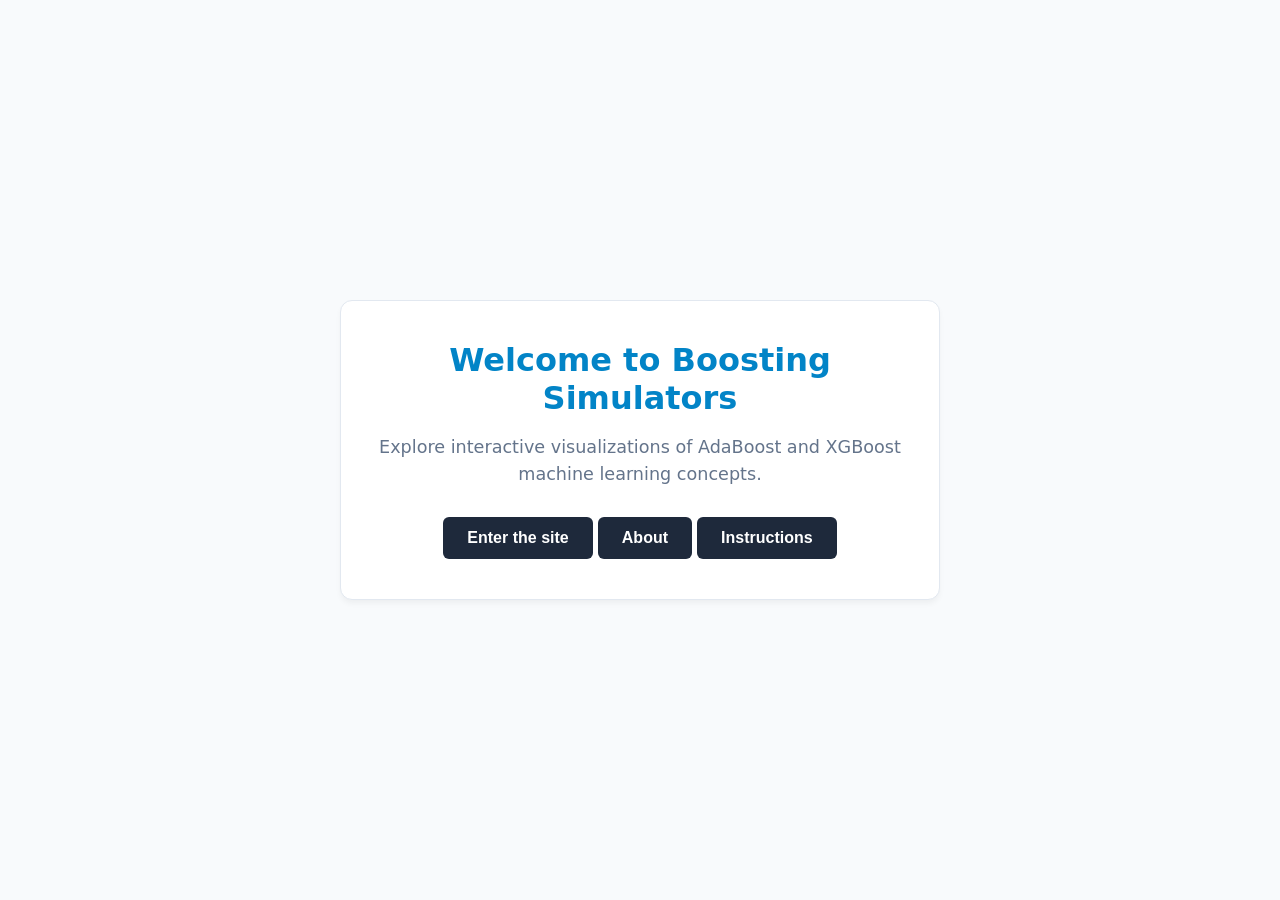
==== index.html @ 56890c73 "Add files via upload" ====
<!DOCTYPE html>
<html lang="en">
<head>
    <meta charset="UTF-8">
    <meta name="viewport" content="width=device-width, initial-scale=1.0">
    <title>Welcome to Boosting Simulators</title>
    <style>
        :root {
            --bg-color: #f8fafc;
            --card-bg: #ffffff;
            --accent-color: #0284c7;
            --text-color: #1e293b;
            --border-color: #e2e8f0;
        }
        body {
            font-family: system-ui, -apple-system, sans-serif;
            background-color: var(--bg-color);
            color: var(--text-color);
            margin: 0;
            padding: 20px;
            display: flex;
            flex-direction: column;
            align-items: center;
            justify-content: center;
            min-height: 100vh;
            box-sizing: border-box;
        }
        .container {
            width: 100%;
            max-width: 600px;
        }
        .panel {
            background-color: var(--card-bg);
            border: 1px solid var(--border-color);
            border-radius: 12px;
            padding: 40px 20px;
            box-shadow: 0 4px 6px -1px rgba(0,0,0,0.05);
            text-align: center;
        }
        h1 {
            color: var(--accent-color);
            margin: 0 0 15px 0;
        }
        p {
            color: #64748b;
            font-size: 1.1rem;
            margin-bottom: 30px;
            line-height: 1.5;
        }
        .action-btn {
            background-color: #1e293b;
            color: white;
            border: none;
            padding: 12px 24px;
            border-radius: 6px;
            cursor: pointer;
            font-weight: bold;
            font-size: 1rem;
        }
    </style>
</head>
<body>
    <div class="container">
        <div class="panel">
            <h1>Welcome to Boosting Simulators</h1>
            <p>Explore interactive visualizations of AdaBoost and XGBoost machine learning concepts.</p>
            <button class="action-btn" id="enter-btn">Enter the site</button>
            <button class="action-btn" id="about-btn">About</button>
            <button class="action-btn" id="instruct-btn">Instructions</button>
        </div>
    </div>
    <script>
        document.getElementById('enter-btn').onclick = function() {
            window.location.href = 'boostingtypes.html';
        };
        document.getElementById('about-btn').onclick = function() {
            window.location.href = 'about.html';
        };
        document.getElementById('instruct-btn').onclick = function() {
            window.location.href = 'instructions.html';
        };
    </script>
</body>
</html>
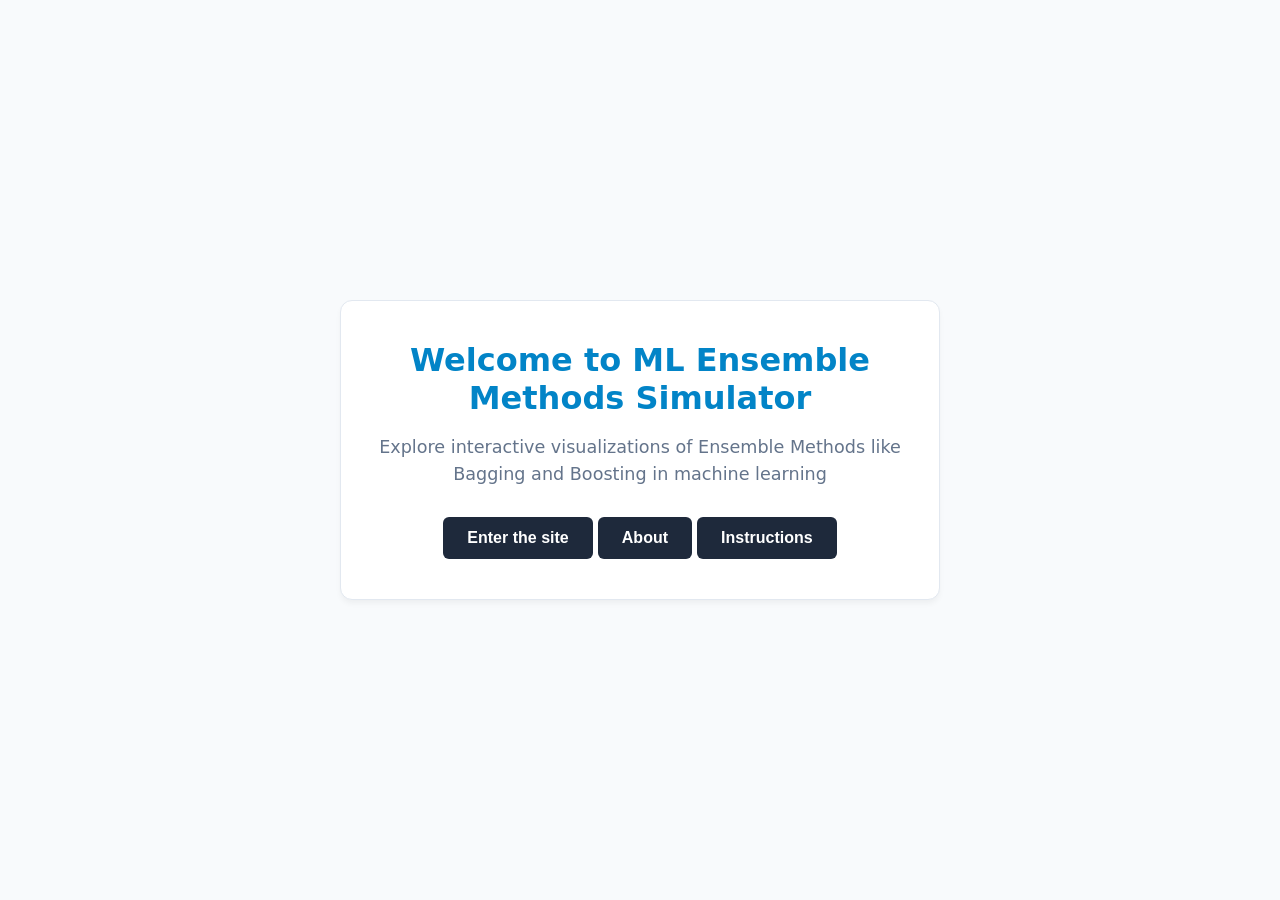
==== commit 6a6ba95d: "Change title to 'ML Ensemble Methods Simulator' Updated the title and description of the simulator." ====
--- a/index.html
+++ b/index.html
@@ -3,7 +3,7 @@
 <head>
     <meta charset="UTF-8">
     <meta name="viewport" content="width=device-width, initial-scale=1.0">
-    <title>Welcome to Boosting Simulators</title>
+    <title>Welcome to ML Ensemble Methods Simulator</title>
     <style>
         :root {
             --bg-color: #f8fafc;
@@ -62,8 +62,8 @@
 <body>
     <div class="container">
         <div class="panel">
-            <h1>Welcome to Boosting Simulators</h1>
-            <p>Explore interactive visualizations of AdaBoost and XGBoost machine learning concepts.</p>
+            <h1>Welcome to ML Ensemble Methods Simulator</h1>
+            <p>Explore interactive visualizations of Ensemble Methods like Bagging and Boosting in machine learning</p>
             <button class="action-btn" id="enter-btn">Enter the site</button>
             <button class="action-btn" id="about-btn">About</button>
             <button class="action-btn" id="instruct-btn">Instructions</button>
@@ -81,4 +81,4 @@
         };
     </script>
 </body>
-</html>+</html>
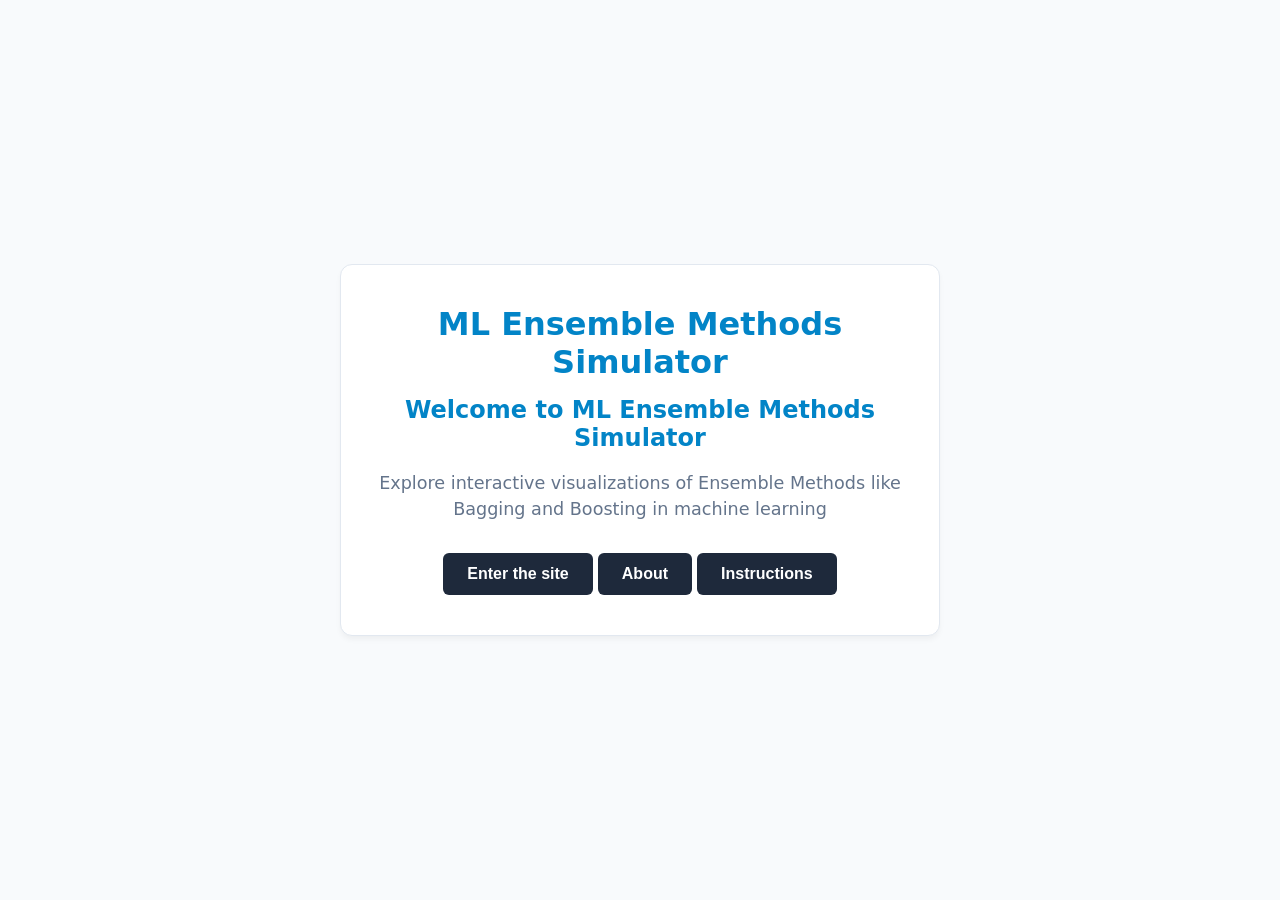
==== commit c6ad27a8: "Update title and add a subtitle in index.html" ====
--- a/index.html
+++ b/index.html
@@ -3,7 +3,7 @@
 <head>
     <meta charset="UTF-8">
     <meta name="viewport" content="width=device-width, initial-scale=1.0">
-    <title>Welcome to ML Ensemble Methods Simulator</title>
+    <title>ML Ensemble Methods Simulator</title>
     <style>
         :root {
             --bg-color: #f8fafc;
@@ -37,7 +37,7 @@
             box-shadow: 0 4px 6px -1px rgba(0,0,0,0.05);
             text-align: center;
         }
-        h1 {
+        h1, h2 {
             color: var(--accent-color);
             margin: 0 0 15px 0;
         }
@@ -62,7 +62,8 @@
 <body>
     <div class="container">
         <div class="panel">
-            <h1>Welcome to ML Ensemble Methods Simulator</h1>
+            <h1>ML Ensemble Methods Simulator</h1>
+            <h2>Welcome to ML Ensemble Methods Simulator</h2>
             <p>Explore interactive visualizations of Ensemble Methods like Bagging and Boosting in machine learning</p>
             <button class="action-btn" id="enter-btn">Enter the site</button>
             <button class="action-btn" id="about-btn">About</button>
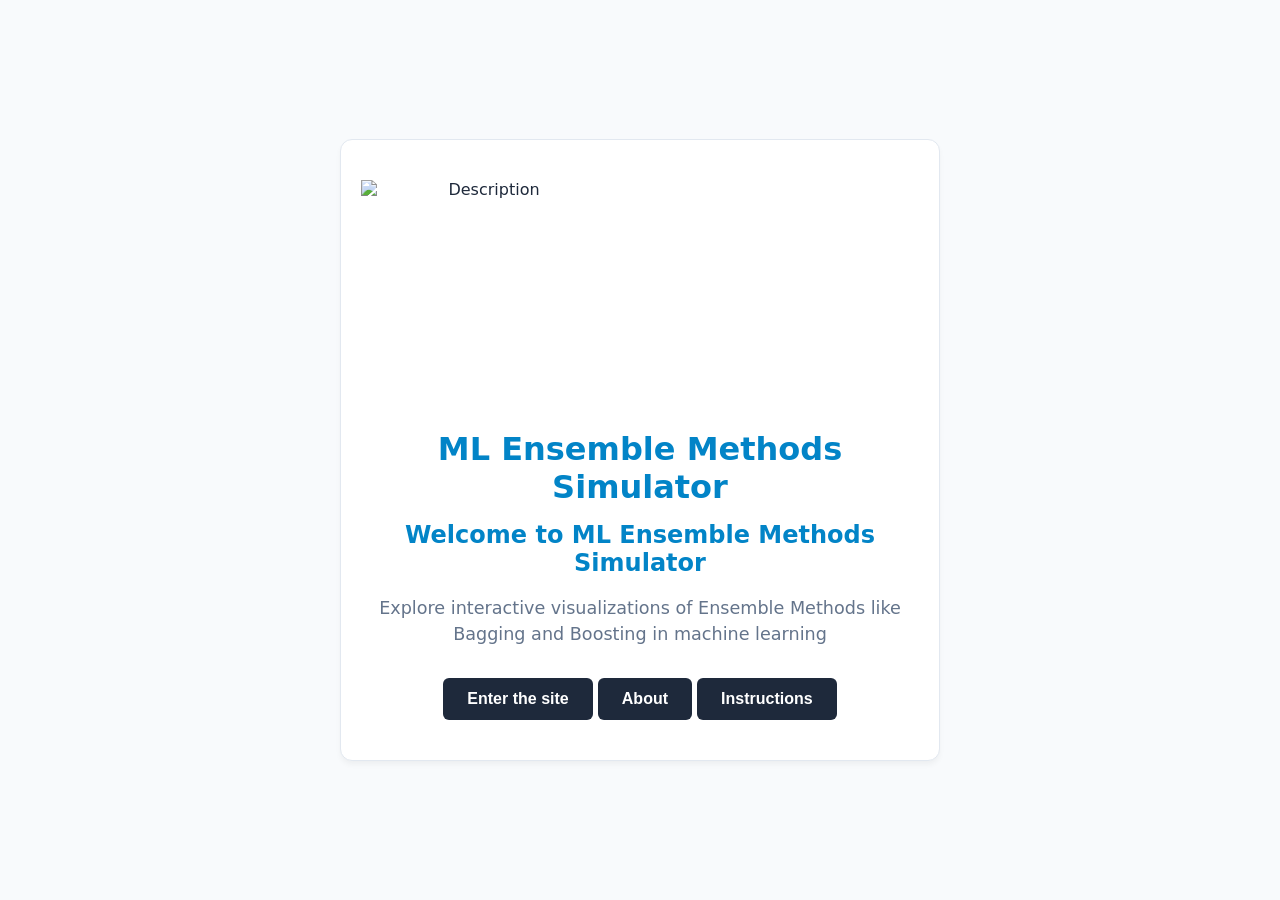
==== commit 497cd18d: "Insert logo image in the HTML panel Added logo image to the panel section." ====
--- a/index.html
+++ b/index.html
@@ -3,65 +3,25 @@
 <head>
     <meta charset="UTF-8">
     <meta name="viewport" content="width=device-width, initial-scale=1.0">
-    <title>ML Ensemble Methods Simulator</title>
+    <title>Welcome | ML Ensemble Methods Simulator</title>
+    <link rel="icon" href="https://github.com/Harish040805/mlensemblemethods/blob/main/logo.png?raw=true" type="image/png">
     <style>
-        :root {
-            --bg-color: #f8fafc;
-            --card-bg: #ffffff;
-            --accent-color: #0284c7;
-            --text-color: #1e293b;
-            --border-color: #e2e8f0;
-        }
-        body {
-            font-family: system-ui, -apple-system, sans-serif;
-            background-color: var(--bg-color);
-            color: var(--text-color);
-            margin: 0;
-            padding: 20px;
-            display: flex;
-            flex-direction: column;
-            align-items: center;
-            justify-content: center;
-            min-height: 100vh;
-            box-sizing: border-box;
-        }
-        .container {
-            width: 100%;
-            max-width: 600px;
-        }
-        .panel {
-            background-color: var(--card-bg);
-            border: 1px solid var(--border-color);
-            border-radius: 12px;
-            padding: 40px 20px;
-            box-shadow: 0 4px 6px -1px rgba(0,0,0,0.05);
-            text-align: center;
-        }
-        h1, h2 {
-            color: var(--accent-color);
-            margin: 0 0 15px 0;
-        }
-        p {
-            color: #64748b;
-            font-size: 1.1rem;
-            margin-bottom: 30px;
-            line-height: 1.5;
-        }
-        .action-btn {
-            background-color: #1e293b;
-            color: white;
-            border: none;
-            padding: 12px 24px;
-            border-radius: 6px;
-            cursor: pointer;
-            font-weight: bold;
-            font-size: 1rem;
-        }
+        :root { --bg-color: #f8fafc; --card-bg: #ffffff; --accent-color: #0284c7; --text-color: #1e293b; --border-color: #e2e8f0; }
+        body { font-family: system-ui, -apple-system, sans-serif; background-color: var(--bg-color); color: var(--text-color); margin: 0; padding: 20px; display: flex; flex-direction: column; align-items: center;
+            justify-content: center; min-height: 100vh; box-sizing: border-box; }
+        .container { width: 100%; max-width: 600px; }
+        .panel { background-color: var(--card-bg); border: 1px solid var(--border-color); border-radius: 12px; padding: 40px 20px; box-shadow: 0 4px 6px -1px rgba(0,0,0,0.05); text-align: center; }
+        h1, h2 { color: var(--accent-color); margin: 0 0 15px 0; }
+        p { color: #64748b; font-size: 1.1rem; margin-bottom: 30px; line-height: 1.5; }
+        .action-btn { background-color: #1e293b; color: white; border: none; padding: 12px 24px; border-radius: 6px; cursor: pointer; font-weight: bold; font-size: 1rem; }
     </style>
 </head>
 <body>
     <div class="container">
         <div class="panel">
+            <div style="width: 250px; height: 250px; display: flex; justify-content: center;"">
+                <img src="https://github.com/Harish040805/mlensemblemethods/blob/main/logo.png?raw=true" type="image/png" alt="Description" style="width: 100%; height: 100%;">
+            </div>
             <h1>ML Ensemble Methods Simulator</h1>
             <h2>Welcome to ML Ensemble Methods Simulator</h2>
             <p>Explore interactive visualizations of Ensemble Methods like Bagging and Boosting in machine learning</p>
@@ -70,9 +30,9 @@
             <button class="action-btn" id="instruct-btn">Instructions</button>
         </div>
     </div>
-    <script>
+<script>
         document.getElementById('enter-btn').onclick = function() {
-            window.location.href = 'boostingtypes.html';
+            window.location.href = 'startsimulation.html';
         };
         document.getElementById('about-btn').onclick = function() {
             window.location.href = 'about.html';
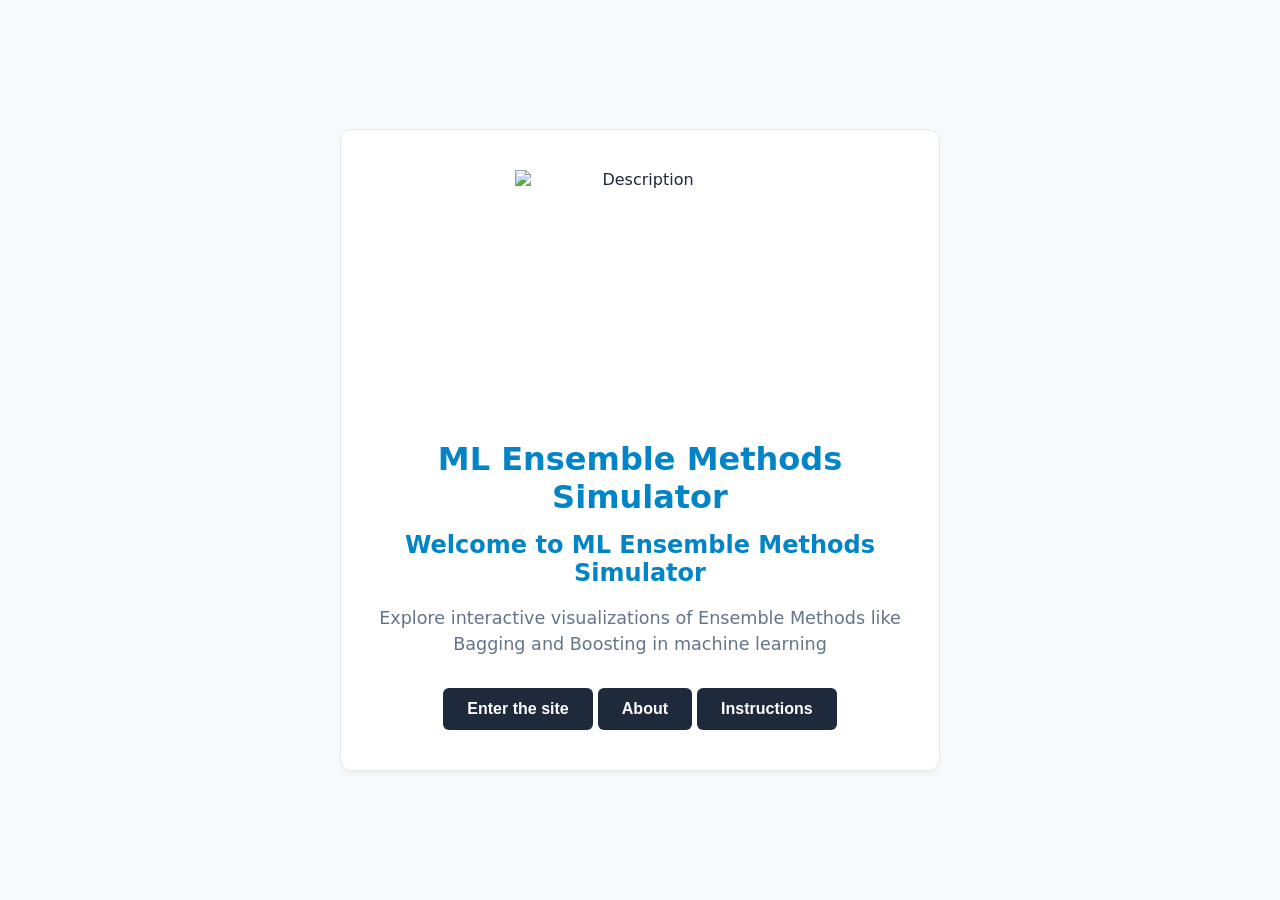
==== commit d5a95e0a: "Refactor logo container in index.html Updated logo container styling and structure for better alignm" ====
--- a/index.html
+++ b/index.html
@@ -11,6 +11,8 @@
             justify-content: center; min-height: 100vh; box-sizing: border-box; }
         .container { width: 100%; max-width: 600px; }
         .panel { background-color: var(--card-bg); border: 1px solid var(--border-color); border-radius: 12px; padding: 40px 20px; box-shadow: 0 4px 6px -1px rgba(0,0,0,0.05); text-align: center; }
+        .logo-container { width: 250px; height: 250px; display: flex; justify-content: center; margin: 0 auto 20px auto; }
+        .logo-container img { width: 100%; height: 100%; }
         h1, h2 { color: var(--accent-color); margin: 0 0 15px 0; }
         p { color: #64748b; font-size: 1.1rem; margin-bottom: 30px; line-height: 1.5; }
         .action-btn { background-color: #1e293b; color: white; border: none; padding: 12px 24px; border-radius: 6px; cursor: pointer; font-weight: bold; font-size: 1rem; }
@@ -19,8 +21,8 @@
 <body>
     <div class="container">
         <div class="panel">
-            <div style="width: 250px; height: 250px; display: flex; justify-content: center;"">
-                <img src="https://github.com/Harish040805/mlensemblemethods/blob/main/logo.png?raw=true" type="image/png" alt="Description" style="width: 100%; height: 100%;">
+            <div class="logo-container">
+                <img src="https://github.com/Harish040805/mlensemblemethods/blob/main/logo.png?raw=true" alt="Description">
             </div>
             <h1>ML Ensemble Methods Simulator</h1>
             <h2>Welcome to ML Ensemble Methods Simulator</h2>
